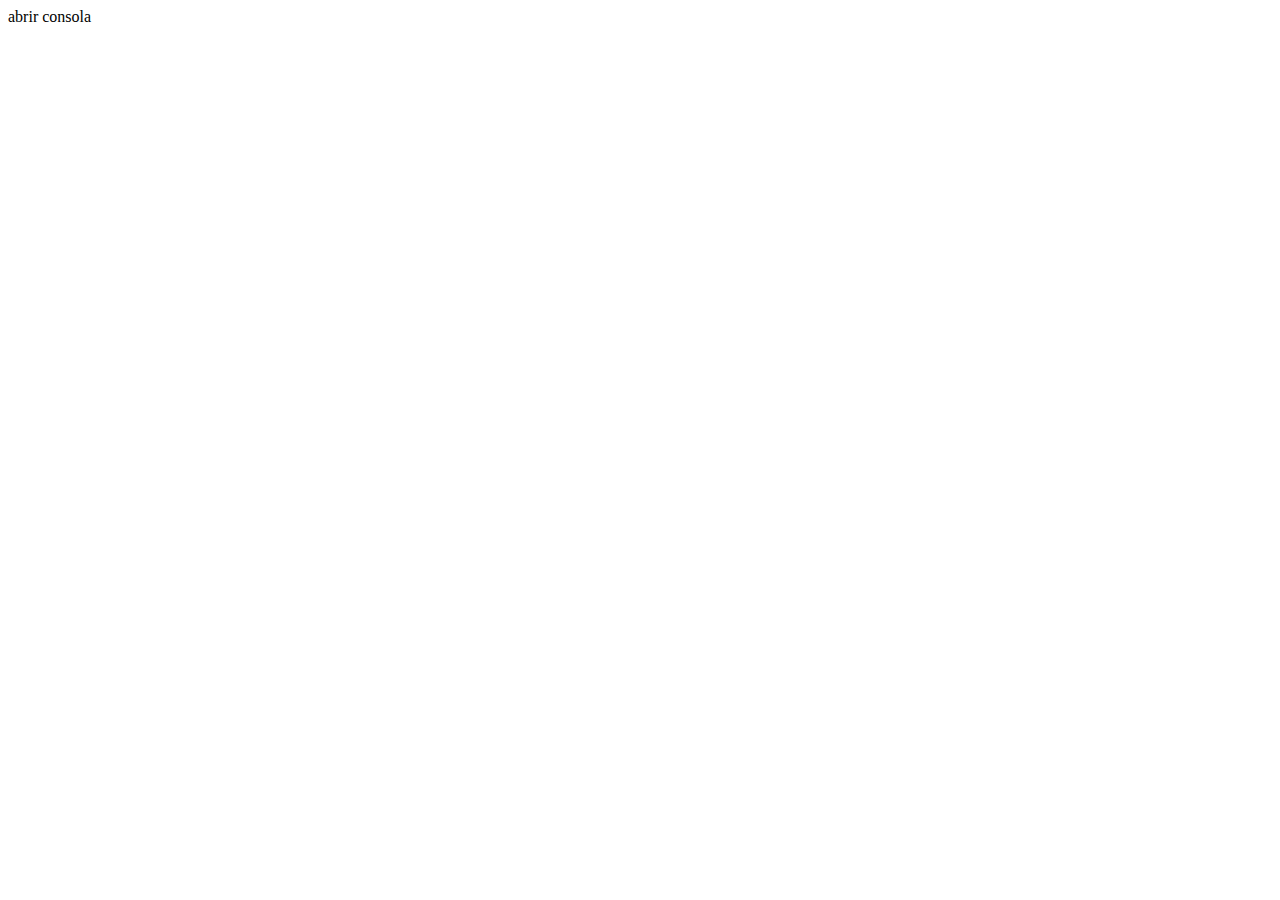
==== Proyecto-cajero/index.html @ d1ab3de3 "feat: creación de html y css para la pagina principal" ====
<!DOCTYPE html>
<html lang="en">
<head>
    <meta charset="UTF-8">
    <meta http-equiv="X-UA-Compatible" content="IE=edge">
    <meta name="viewport" content="width=device-width, initial-scale=1.0">
    <title>Pruebita</title>
</head>
<body>
    <main>
        abrir consola
    </main>

    <script>
        console.log("hola mundo");
        var babeName = "Aemond";
        console.log(babeName);
    </script>
</body>
</html>
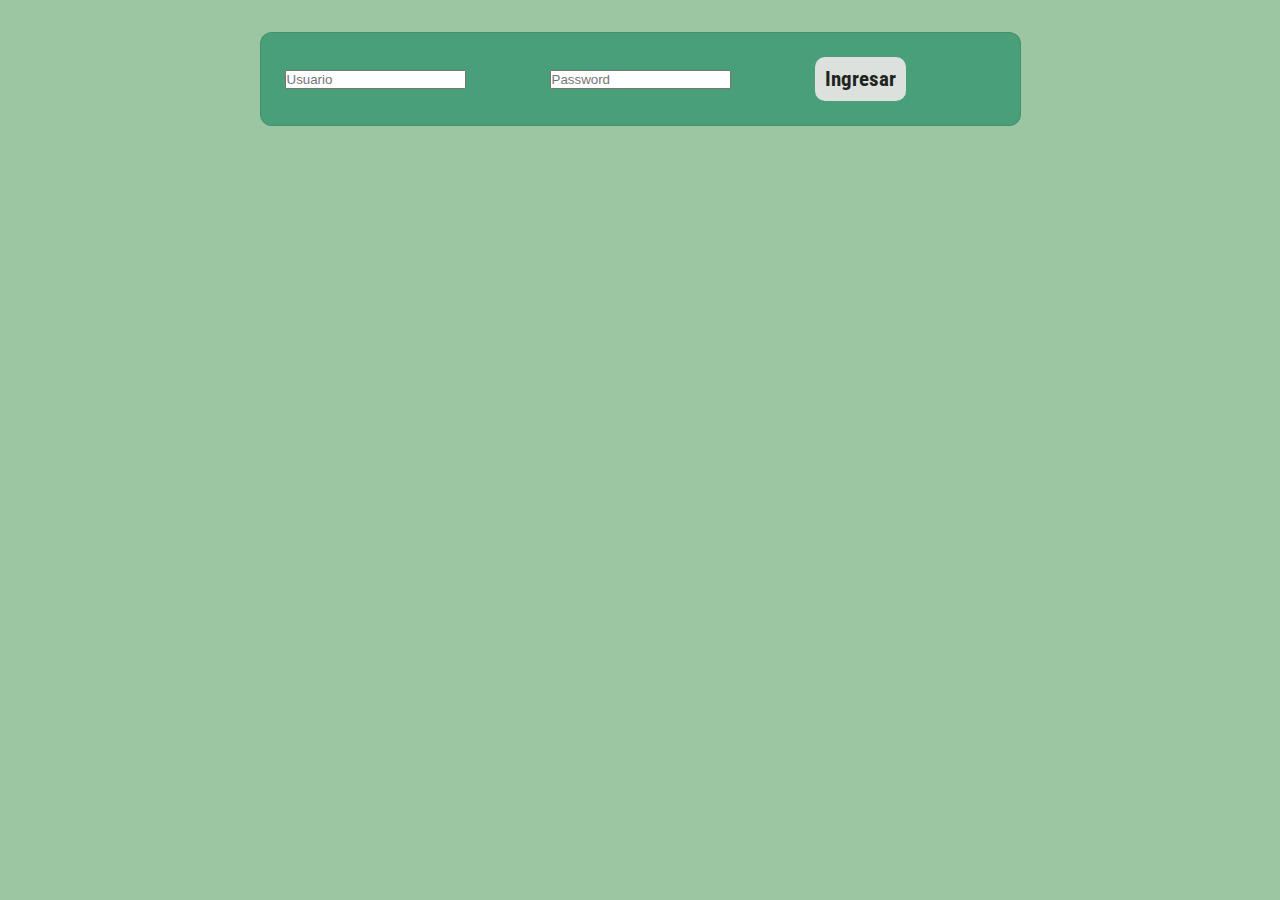
==== commit 88c4baed: "feat: creación de la página principal" ====
--- a/Proyecto-cajero/index.html
+++ b/Proyecto-cajero/index.html
@@ -1,20 +1,28 @@
 <!DOCTYPE html>
-<html lang="en">
+<html lang="es">
 <head>
     <meta charset="UTF-8">
     <meta http-equiv="X-UA-Compatible" content="IE=edge">
     <meta name="viewport" content="width=device-width, initial-scale=1.0">
-    <title>Pruebita</title>
+    <style>
+        @import url('https://fonts.googleapis.com/css2?family=Roboto+Condensed:wght@300;400;700&display=swap');
+      </style>
+    <link rel="stylesheet" href="./css/style.css">
+    <title>Cajero Automatico</title>
 </head>
 <body>
-    <main>
-        abrir consola
-    </main>
+    <script src="./js/index.js"></script>
 
-    <script>
-        console.log("hola mundo");
-        var babeName = "Aemond";
-        console.log(babeName);
-    </script>
+   
+
+    <nav class="usuario">
+        <div class="grid-container2">
+            <input type="usuario" placeholder="Usuario">
+            <input type="password" placeholder="Password">
+            <a class="cta-link" href="" target="_blank"><strong>Ingresar</strong></a>
+        </div>
+    </nav>
+
+   
 </body>
 </html>--- a/Proyecto-cajero/css/style.css
+++ b/Proyecto-cajero/css/style.css
@@ -0,0 +1,103 @@
+*{
+    margin: 0; 
+    padding: 0;
+    box-sizing: border-box;
+} 
+
+li{
+    list-style: none;
+}
+
+a{
+    text-decoration: none;
+}
+
+nav {
+    padding: 2rem;
+}
+
+body {
+    font-family: 'Roboto Condensed', sans-serif;
+    text-align: center;
+    font-size: 1.3rem;
+    background-color: #9CC5A1;
+}
+
+.cta-link {
+    background-color: #DCE1DE;
+    color: #1F2421;
+    padding: 0.625rem;
+    border-radius: 0.625rem;
+    display: flex;
+    width: fit-content; 
+
+}
+
+.grid-container1 {
+    display: grid;
+    grid-template-columns: repeat(3, 1fr);
+    gap: 5.25rem;
+    align-items: center;
+    background-color: #49A078;
+    border: 1px solid rgba(0, 0, 0, 0.1);
+    border-radius: 12px;
+    padding: 1.5rem;
+}
+
+.grid-container2 {
+    display: grid;
+    grid-template-columns: repeat(3, 1fr);
+    gap: 5.25rem;
+    align-items: center;
+    background-color: #49A078;
+    border: 1px solid rgba(0, 0, 0, 0.1);
+    border-radius: 12px;
+    padding: 1.5rem;
+}
+
+nav {
+    display: flex;
+    padding: 2rem;
+    gap: 5rem;
+    Font-family: 'Roboto Condensed', sans-serif;
+    font-size: 1.3rem;
+    text-align: center;
+    justify-content: center;
+   
+}
+
+.usuario {
+    max-width: 1205px;
+    margin-inline: auto;
+    display: flex;
+    flex-direction: row;
+    flex-wrap: wrap;
+    justify-content: center;
+    align-items: center;
+    
+}
+
+.grid-container3 {
+    display: grid;
+    grid-template-columns: repeat(3, 1fr);
+    gap: 5.25rem;
+    align-items: center;
+    background-color: #DDBEA9;
+    border: 1px solid rgba(0, 0, 0, 0.1);
+    border-radius: 12px;
+    padding: 1.5rem;
+}
+
+footer {
+    display: flex;
+    padding: 2rem;
+    gap: 5rem;
+    Font-family: 'Roboto Condensed', sans-serif;
+    text-align: center;
+    font-size: 1.3rem;
+ 
+}
+.footer {
+    max-width: 1205px;
+    margin-inline: auto;
+}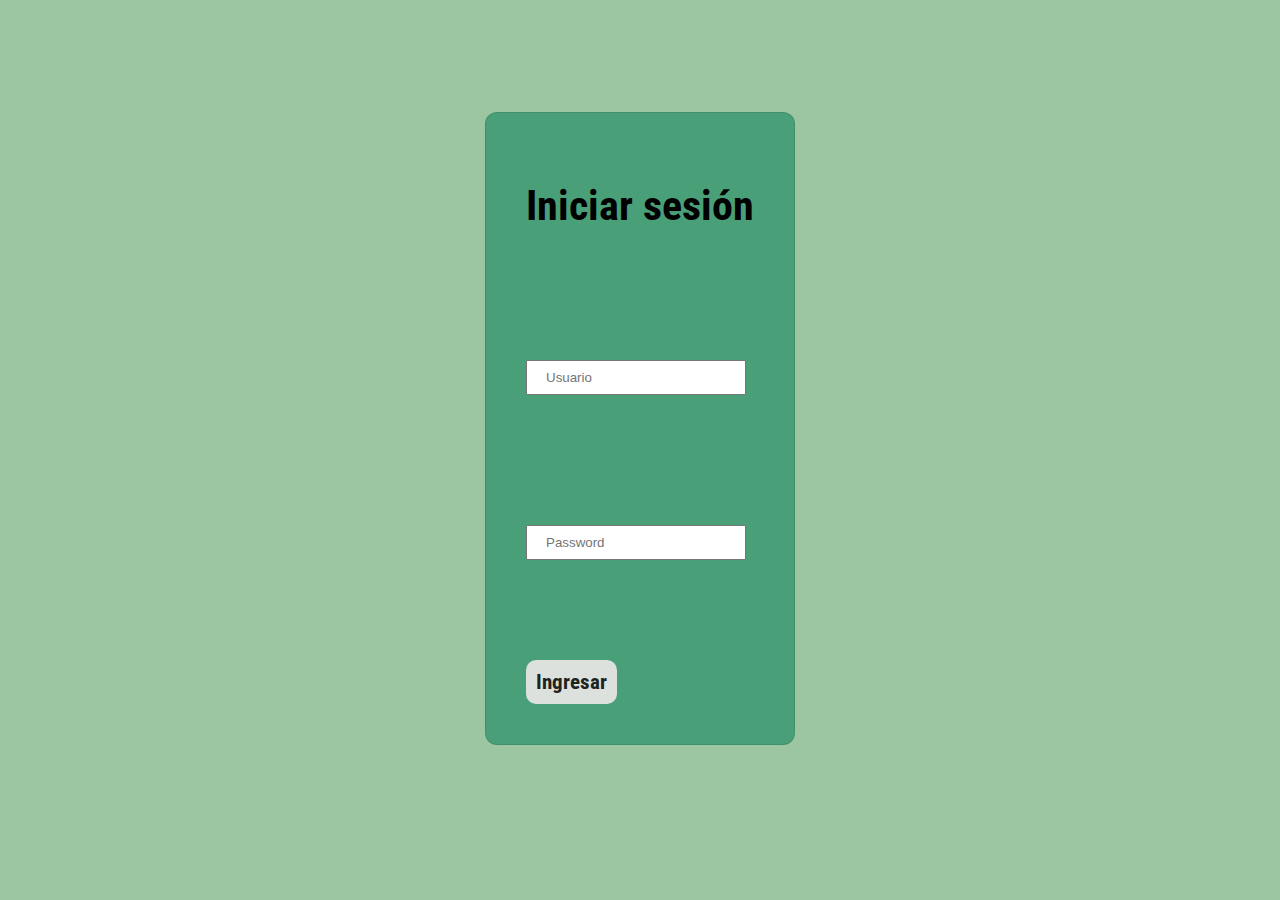
==== commit e4ad139d: "feat: configuracion del style de la pagina de inicio de sesion" ====
--- a/Proyecto-cajero/index.html
+++ b/Proyecto-cajero/index.html
@@ -14,11 +14,11 @@
     <script src="./js/index.js"></script>
 
    
-
-    <nav class="usuario">
-        <div class="grid-container2">
-            <input type="usuario" placeholder="Usuario">
-            <input type="password" placeholder="Password">
+    <nav class="sesion">
+        <div class="grid-container">
+            <h1>Iniciar sesión</h1>
+            <input class="user" type="text" placeholder="Usuario">
+            <input class="password" type="password" placeholder="Password">
             <a class="cta-link" href="" target="_blank"><strong>Ingresar</strong></a>
         </div>
     </nav>
--- a/Proyecto-cajero/css/style.css
+++ b/Proyecto-cajero/css/style.css
@@ -1,26 +1,13 @@
-*{
+body {
     margin: 0; 
-    padding: 0;
-    box-sizing: border-box;
-} 
-
-li{
-    list-style: none;
+    font-family: 'Roboto Condensed', sans-serif;
+    text-align: center;
+    font-size: 1.3rem;
+    background-color: #9CC5A1;
 }
 
 a{
     text-decoration: none;
-}
-
-nav {
-    padding: 2rem;
-}
-
-body {
-    font-family: 'Roboto Condensed', sans-serif;
-    text-align: center;
-    font-size: 1.3rem;
-    background-color: #9CC5A1;
 }
 
 .cta-link {
@@ -33,71 +20,31 @@
 
 }
 
-.grid-container1 {
+
+.grid-container {
     display: grid;
-    grid-template-columns: repeat(3, 1fr);
-    gap: 5.25rem;
+    grid-template-columns: 1fr;
+    gap: 4.5rem;
     align-items: center;
     background-color: #49A078;
     border: 1px solid rgba(0, 0, 0, 0.1);
     border-radius: 12px;
-    padding: 1.5rem;
-}
-
-.grid-container2 {
-    display: grid;
-    grid-template-columns: repeat(3, 1fr);
-    gap: 5.25rem;
-    align-items: center;
-    background-color: #49A078;
-    border: 1px solid rgba(0, 0, 0, 0.1);
-    border-radius: 12px;
-    padding: 1.5rem;
+    padding: 2.5rem;
 }
 
 nav {
-    display: flex;
-    padding: 2rem;
-    gap: 5rem;
-    Font-family: 'Roboto Condensed', sans-serif;
-    font-size: 1.3rem;
-    text-align: center;
-    justify-content: center;
-   
+
+    padding: 7rem;
 }
 
-.usuario {
+.sesion {
     max-width: 1205px;
-    margin-inline: auto;
     display: flex;
-    flex-direction: row;
-    flex-wrap: wrap;
     justify-content: center;
-    align-items: center;
-    
+
 }
 
-.grid-container3 {
-    display: grid;
-    grid-template-columns: repeat(3, 1fr);
-    gap: 5.25rem;
-    align-items: center;
-    background-color: #DDBEA9;
-    border: 1px solid rgba(0, 0, 0, 0.1);
-    border-radius: 12px;
-    padding: 1.5rem;
-}
-
-footer {
-    display: flex;
-    padding: 2rem;
-    gap: 5rem;
-    Font-family: 'Roboto Condensed', sans-serif;
-    text-align: center;
-    font-size: 1.3rem;
- 
-}
-.footer {
-    max-width: 1205px;
-    margin-inline: auto;
+.user, .password {
+    margin: 30px 8px 28px 0px;
+    padding: 8px 18px;
 }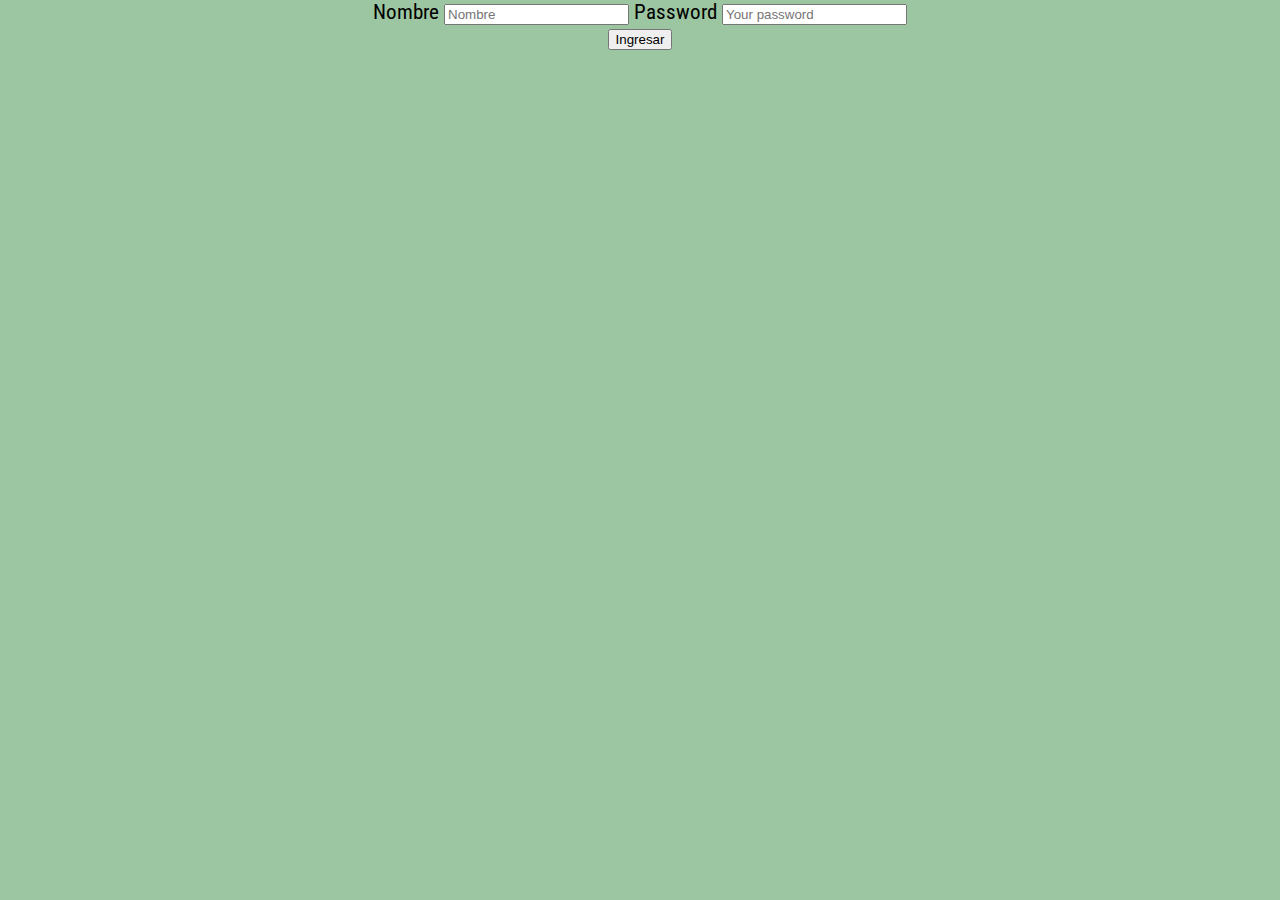
==== commit 8cc8304f: "feat: modificación del html del inicio de sesión" ====
--- a/Proyecto-cajero/index.html
+++ b/Proyecto-cajero/index.html
@@ -8,21 +8,20 @@
         @import url('https://fonts.googleapis.com/css2?family=Roboto+Condensed:wght@300;400;700&display=swap');
       </style>
     <link rel="stylesheet" href="./css/style.css">
-    <title>Cajero Automatico</title>
+    <title>Iniciar sesión</title>
 </head>
 <body>
-    <script src="./js/index.js"></script>
-
-   
-    <nav class="sesion">
-        <div class="grid-container">
-            <h1>Iniciar sesión</h1>
-            <input class="user" type="text" placeholder="Usuario">
-            <input class="password" type="password" placeholder="Password">
-            <a class="cta-link" href="" target="_blank"><strong>Ingresar</strong></a>
-        </div>
-    </nav>
-
-   
+    
+    <main>
+        <form >
+            <label for="nameUser">Nombre</label>
+            <input type="name" id="namelUser" placeholder="Nombre">
+            <label for="passwordUser">Password</label>
+            <input type="password" id="passwordUser" placeholder="Your password">
+        </form>
+        <button id="btnLogin">Ingresar</button>
+        <p id="msgUser"></p>
+    </main>
 </body>
+<script src="./js/index.js"></script>
 </html>--- a/Proyecto-cajero/css/style.css
+++ b/Proyecto-cajero/css/style.css
@@ -16,7 +16,7 @@
     padding: 0.625rem;
     border-radius: 0.625rem;
     display: flex;
-    width: fit-content; 
+    justify-content: center;
 
 }
 
@@ -45,6 +45,5 @@
 }
 
 .user, .password {
-    margin: 30px 8px 28px 0px;
-    padding: 8px 18px;
+    padding: 9px 15px;
 }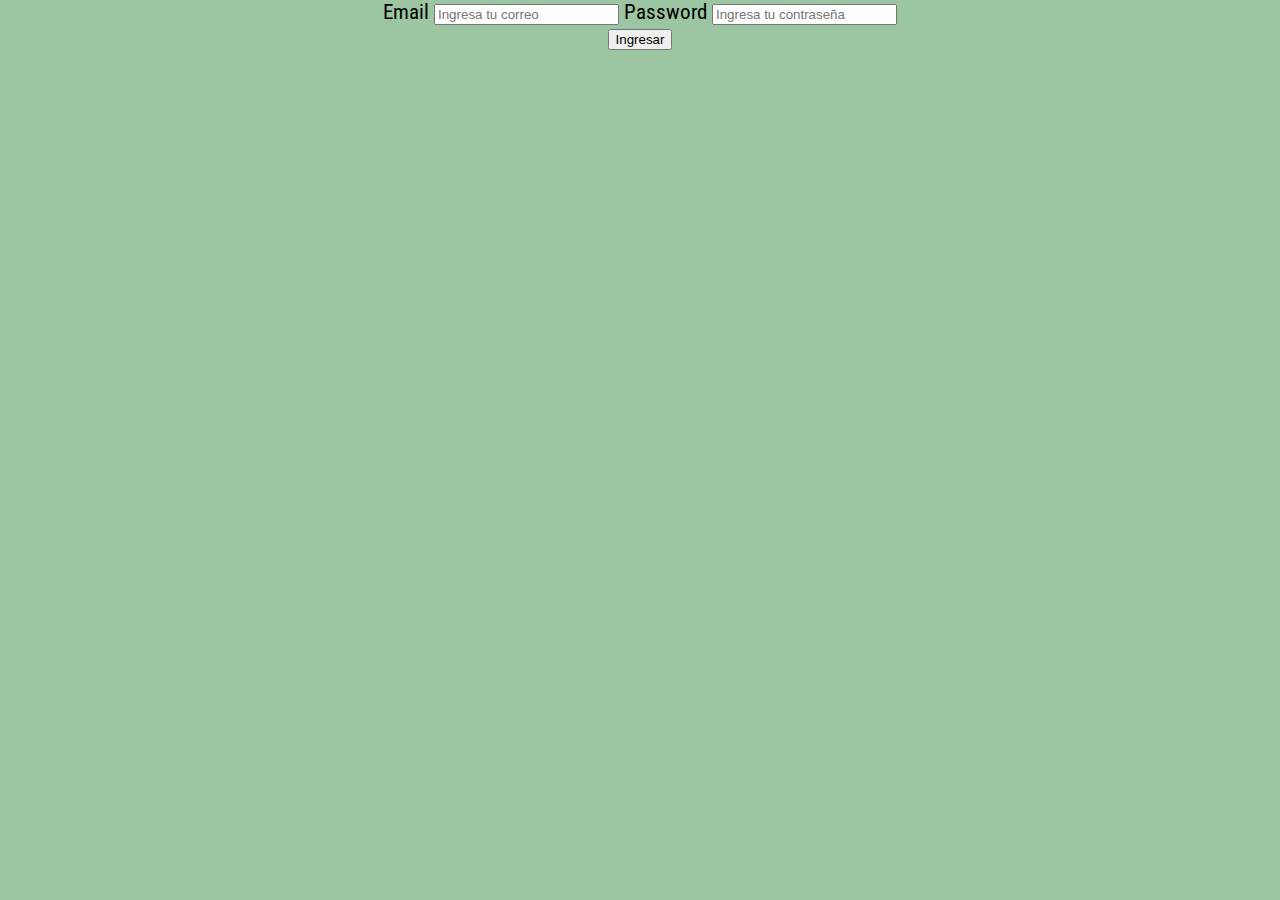
==== commit 97bb1eaa: "feat: se añadio el archivo js de la pagina de inicio de sesión" ====
--- a/Proyecto-cajero/index.html
+++ b/Proyecto-cajero/index.html
@@ -13,11 +13,11 @@
 <body>
     
     <main>
-        <form >
-            <label for="nameUser">Nombre</label>
-            <input type="name" id="namelUser" placeholder="Nombre">
+        <form action="">
+            <label for="emailUser">Email</label>
+            <input type="email" id="emailUser" placeholder="Ingresa tu correo">
             <label for="passwordUser">Password</label>
-            <input type="password" id="passwordUser" placeholder="Your password">
+            <input type="password" id="passwordUser" placeholder="Ingresa tu contraseña">
         </form>
         <button id="btnLogin">Ingresar</button>
         <p id="msgUser"></p>
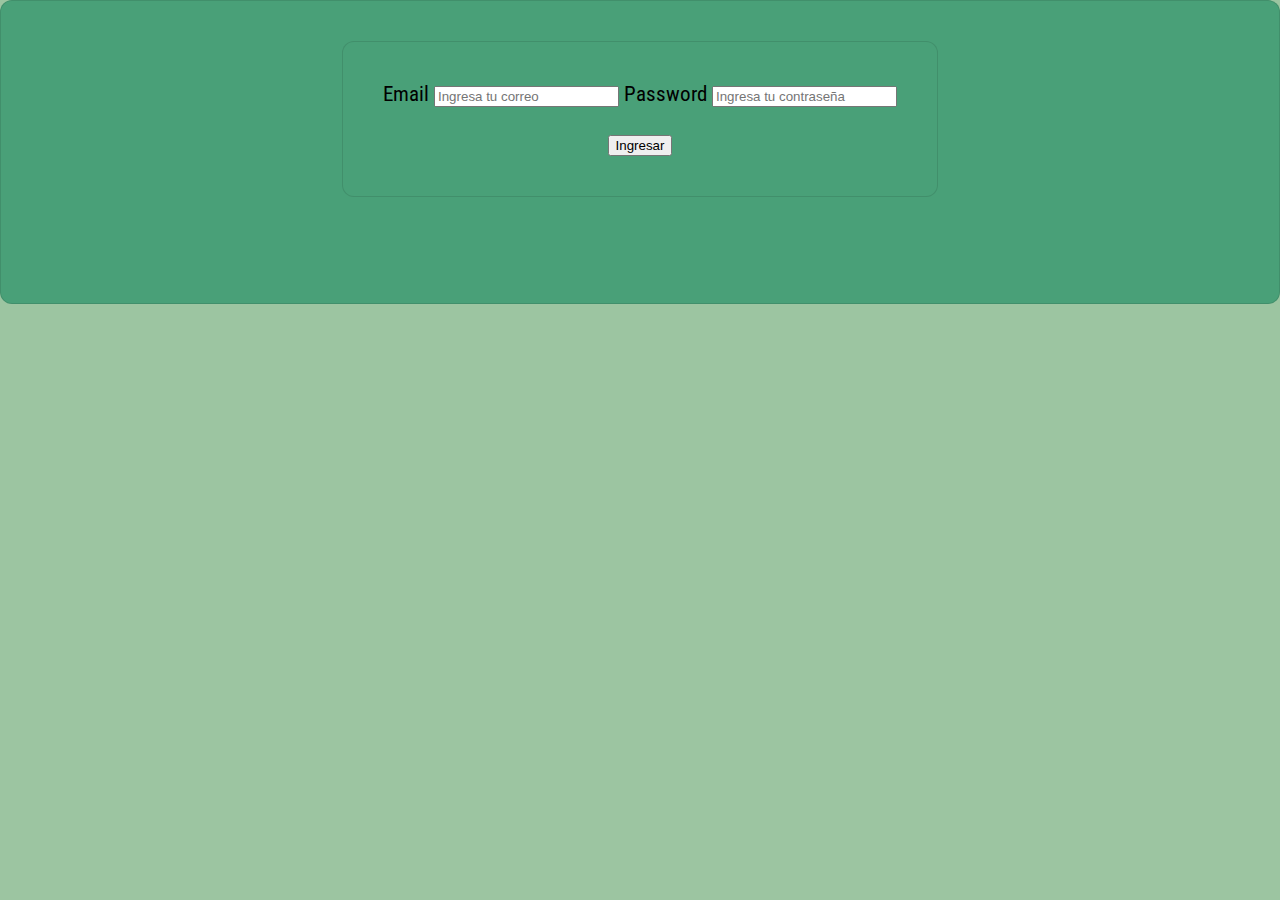
==== commit f164e5c8: "feat: se realizo el style del cajero" ====
--- a/Proyecto-cajero/index.html
+++ b/Proyecto-cajero/index.html
@@ -13,13 +13,17 @@
 <body>
     
     <main>
+        <div class="container">
         <form action="">
             <label for="emailUser">Email</label>
             <input type="email" id="emailUser" placeholder="Ingresa tu correo">
             <label for="passwordUser">Password</label>
             <input type="password" id="passwordUser" placeholder="Ingresa tu contraseña">
         </form>
+        <div class="button">
         <button id="btnLogin">Ingresar</button>
+        </div>
+         </div>
         <p id="msgUser"></p>
     </main>
 </body>
--- a/Proyecto-cajero/css/style.css
+++ b/Proyecto-cajero/css/style.css
@@ -10,21 +10,12 @@
     text-decoration: none;
 }
 
-.cta-link {
-    background-color: #DCE1DE;
-    color: #1F2421;
-    padding: 0.625rem;
-    border-radius: 0.625rem;
-    display: flex;
-    justify-content: center;
-
-}
 
 
-.grid-container {
-    display: grid;
-    grid-template-columns: 1fr;
-    gap: 4.5rem;
+.container {
+    display: flex;
+    flex-direction: column;
+    gap: 1.5rem;
     align-items: center;
     background-color: #49A078;
     border: 1px solid rgba(0, 0, 0, 0.1);
@@ -32,18 +23,17 @@
     padding: 2.5rem;
 }
 
-nav {
-
-    padding: 7rem;
+main {
+    display: flex;
+    flex-direction: column;
+    gap: 1.5rem;
+    align-items: center;
+    background-color: #49A078;
+    border: 1px solid rgba(0, 0, 0, 0.1);
+    border-radius: 12px;
+    padding: 2.5rem;
+   
 }
 
-.sesion {
-    max-width: 1205px;
-    display: flex;
-    justify-content: center;
 
-}
 
-.user, .password {
-    padding: 9px 15px;
-}